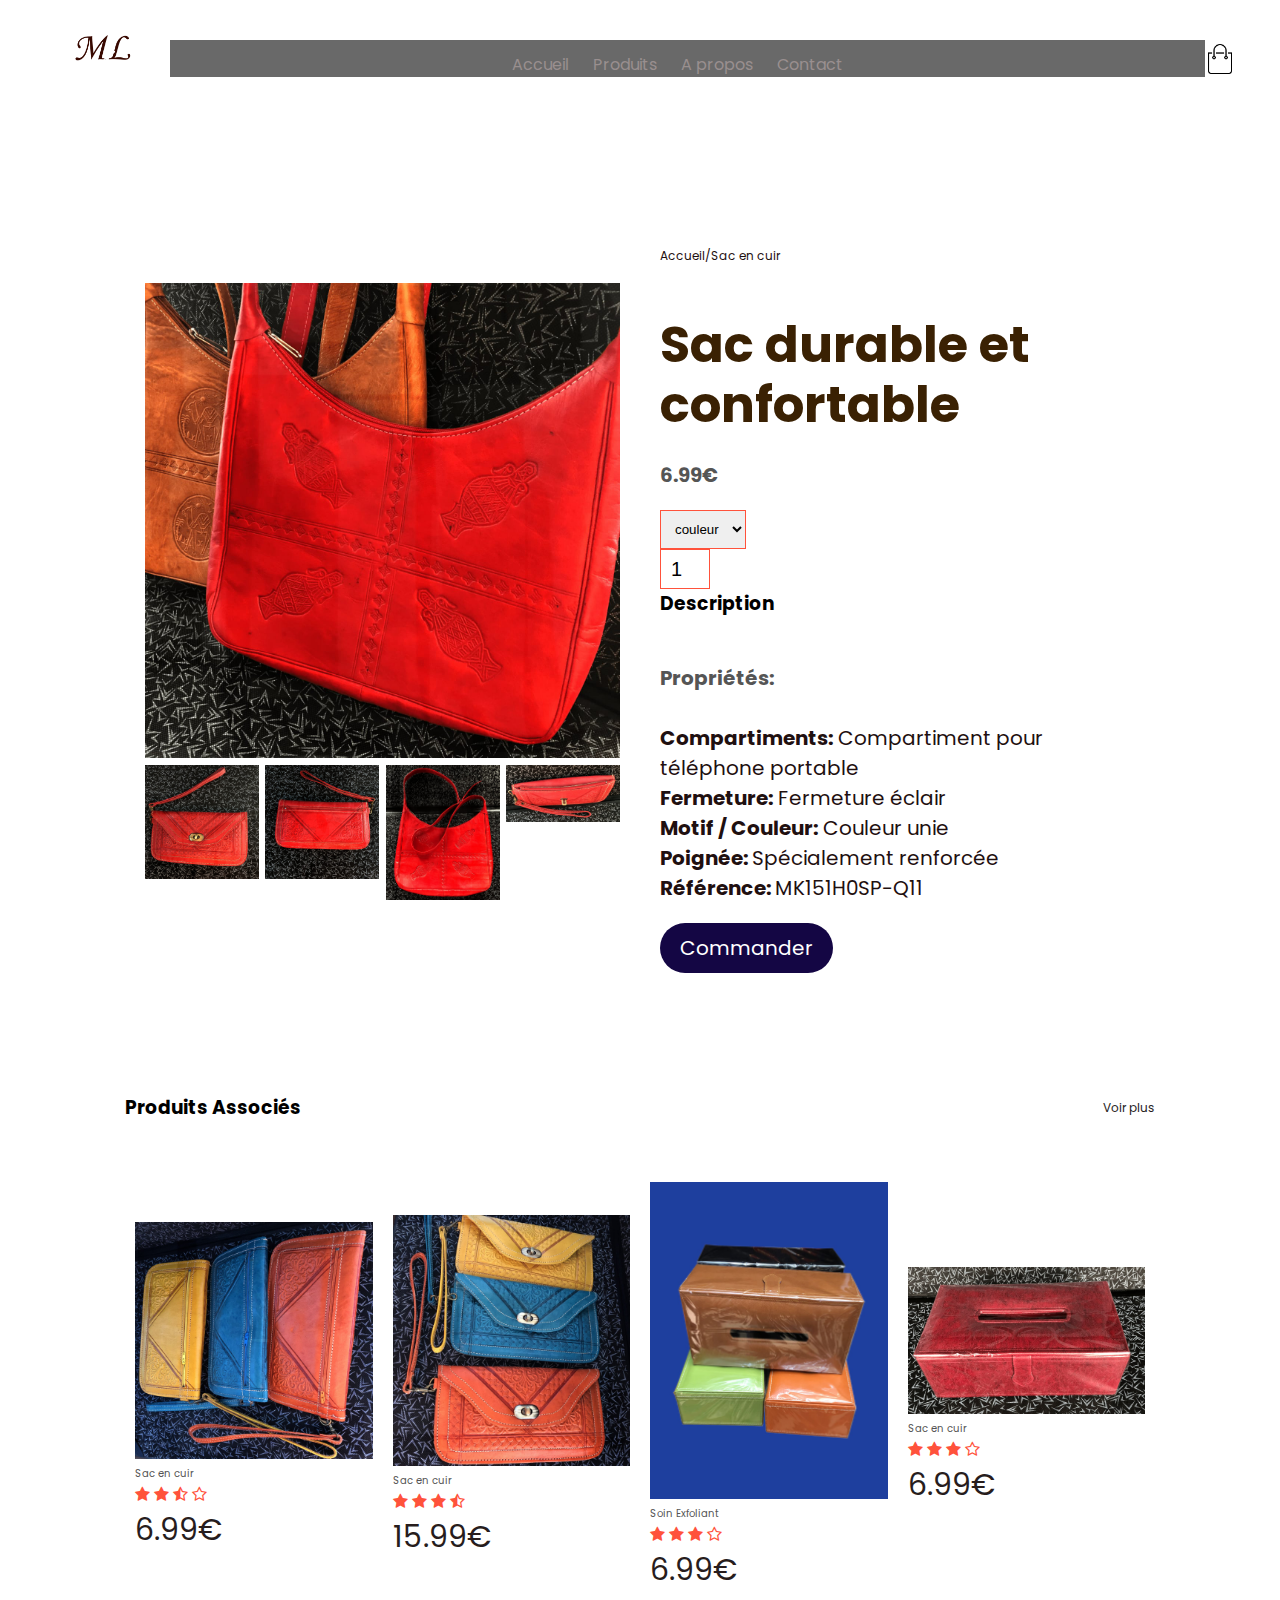
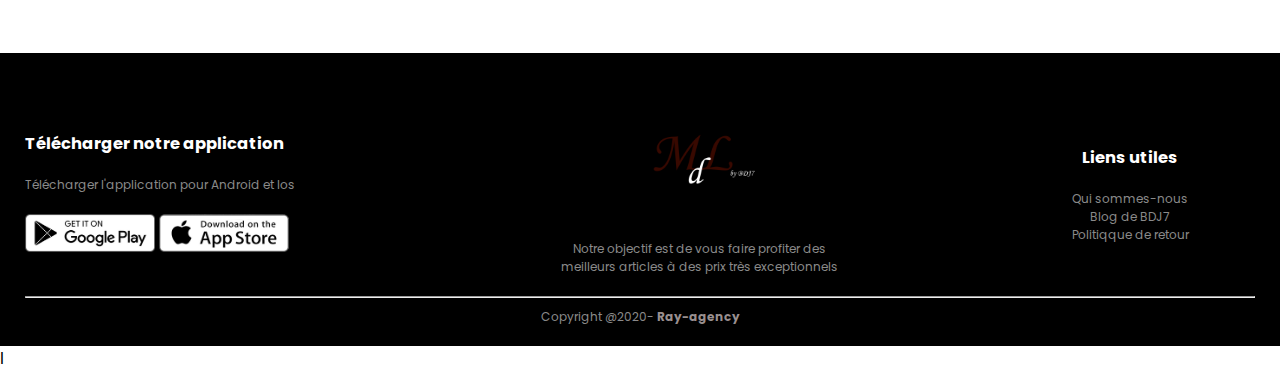
==== detail-produit-x.html @ 56a2803a "premier envois de ml" ====
<!DOCTYPE html>
<html lang="fr">
    <head>
        <meta charset="UTF-8">
        <title>Tous les produits de Mag Shopping</title>
        <link rel="stylesheet" href="style.css">
        <link rel="preconnect" href="https://fonts.gstatic.com">
        <link rel="preconnect" href="https://fonts.gstatic.com">
<link href="https://fonts.googleapis.com/css2?family=Poppins:ital,wght@0,500;1,100;1,300;1,700&display=swap" rel="stylesheet">
         <link rel="stylesheet" href="https://stackpath.bootstrapcdn.com/font-awesome/4.7.0/css/font-awesome.min.css">    
</head>
    <body>
     
      <div class="container">
        <div class="navbar">
            <div class="logo">
                <img src="images/logo-ml.png" width="125">
            </div>
            <nav>
                <ul id="MenuItems">
                    <li><a href="index.html">Accueil</a></li>
                    <li><a href="produit.html">Produits</a></li>
                    <li><a href="">A propos</a></li>
                    <li><a href="">Contact</a></li>
                </ul>
            </nav>
            <img src="images/cart.png" width="30px" height="30px">
        </div>
      </div>

<!--------------------------Detail du produit------------------------------->
         
       <div class="small-container detail-produit">
           <div class="row">
      <div class="col-2">
                   <img src="images/bdj-1.jpeg" width="100%" id="ProductImg">
                    
                   <div class="small-img-row">
                       <div class="small-img-col">
                           <img src="images/bdj-2.jpeg" width="100%" class="small-img">
                       </div>
                       <div class="small-img-col">
                        <img src="images/bdj-3.jpeg" width="100%" class="small-img">
                    </div>
                    <div class="small-img-col">
                        <img src="images/bdj-4.jpeg" width="100%" class="small-img">
                    </div>
                    <div class="small-img-col">
                        <img src="images/bdj-5.jpeg" width="100%" class="small-img">
                    </div>
                   </div>


           </div>
               <div class="col-2">
                   <p>Accueil/Sac en cuir</p>
                   <h1>Sac durable et confortable</h1>
                   <h4>6.99€</h4>
                   <select>
                       <option>couleur</option>
                       <option>rouge</option>
                       <option>bleu</option>
                       <option>jaune </option>
                       
                   </select>
                   <input type="nombre" value="1">
                   

                   <h3>Description <i class="bi bi-file-text"></i></h3>
                   <br>
                   <h4>Propriétés:</h4>
                   <p class="para-description"><strong>Compartiments:</strong>  Compartiment pour téléphone portable  <br>
                   <strong>Fermeture:</strong>  Fermeture éclair <br>
                  <strong>Motif / Couleur:</strong>   Couleur unie <br>
                  <strong>Poignée: </strong>  Spécialement renforcée <br>
                  <strong>Référence: </strong>  MK151H0SP-Q11 </p>
                    <a href="" class="btn">Commander</a>
                          
                  
                </div>

           </div>
       </div>

       


<!---------------Titre--------------------------->
 <div class="small-container">
     <div class="row row-2">
          <h3>Produits Associés</h3>
          <a href="produit.html"><p>Voir plus</p></a>
     </div>
 </div>




<!---------------Produits--------------------------->     
   <div class="small-container">
    
 <div class="row">
     <div class="col-4">
         <img src="images/bdj-6.jpeg">
         <h4>Sac en cuir</h4>
          <div class="rating">
              <i class="fa fa-star"></i>
              <i class="fa fa-star"></i>
              <i class="fa fa-star-half-o"></i>
              <i class="fa fa-star-o"></i>
          </div>
         <p>6.99€</p>
     </div>
     <div class="col-4">
      <img src="images/bdj-7.jpeg">
      <h4>Sac en cuir</h4>
       <div class="rating">
           <i class="fa fa-star"></i>
           <i class="fa fa-star"></i>
           <i class="fa fa-star"></i>
           <i class="fa fa-star-half-o"></i>
       </div>
      <p>15.99€</p>
  </div>
  <div class="col-4">
      <img src="images/bdj-8.jpeg">
      <h4>Soin Exfoliant</h4>
       <div class="rating">
           <i class="fa fa-star"></i>
           <i class="fa fa-star"></i>
           <i class="fa fa-star"></i>
           <i class="fa fa-star-o"></i>
       </div>
      <p>6.99€</p>
  </div>
  <div class="col-4">
      <img src="images/bdj-9.jpeg">
      <h4>Sac en cuir</h4>
       <div class="rating">
           <i class="fa fa-star"></i>
           <i class="fa fa-star"></i>
           <i class="fa fa-star"></i>
           <i class="fa fa-star-o"></i>
       </div>
      <p>6.99€</p>
      </div>
   </div>

 </div>
   
   <!-------------------------------footer------------------------------>
   <div class="footer">
       <div class="container">
           <div class="row">
               <div class="footer-col-1">
                   <h3>Télécharger notre application</h3>
                   <p>Télécharger l'application pour Android et Ios</p>
                    <div class="app-logo">
                        <img src="images/play-store.png">
                        <img src="images/app-store.png">
                    </div>
               </div>
               <div class="footer-col-2">
                       <img src="images/logo-ml.png">
                       <p>Notre objectif est de vous faire profiter des <br> meilleurs  articles à des prix  très 
                        exceptionnels</p>
               </div>
               <div class="footer-col-3">
                    <h3>Liens utiles</h3>
                  <p>Qui sommes-nous <br> Blog de BDJ7<br>
                Politiqque de retour </p>
              </div>
             <!---- <div class="footer-col-4">
                <h3>Nous suivre</h3>
                <ul>
                    <li>Facebook</li>
                    <li>Instagram</li>
                    <li>Twitter</li>
                    <li>YouTube</li>
                </ul>
              </div>-->
           </div>
        
           <hr>
           <p class="copyright">Copyright @2020- <a href="https://ray-agency.netlify.com"> <strong> Ray-agency</strong></p></a>

       </div>
   </div>
<!---------------js for toggle menu------------------------>
    <script>
        var MenuItems= document.getElementById("MenuItems");

        MenuItems.style.maxHeight = "0px";

        function menutoggle(){
            if( MenuItems.style.maxHeight == "0px")
                {

                MenuItems.style.maxHeight = "200px";
                }
            else
                {
                    MenuItems.style.maxHeight = "0px";
                }
        }
    </script>

    <!------------------js pour la gallerie de produits sur la pp----------->

      <script>
          var ProductImg = document.getElementById("ProductImg");
          var SmallImg = document.getElementsByClassName("small-img") 

               SmallImg[0].onclick=function()
               {
                   ProductImg.src=SmallImg[0].src;
               }
               SmallImg[1].onclick=function()
               {
                   ProductImg.src=SmallImg[1].src;
               }
               SmallImg[2].onclick=function()
               {
                   ProductImg.src=SmallImg[2].src;
               }
               SmallImg[3].onclick=function()
               {
                   ProductImg.src=SmallImg[3].src;
               }

      </script>

</body>
</html>




l
---- style.css ----
/*Google font*/
@import url('https://fonts.googleapis.com/css2?family=Gugi&display=swap');
@import url('https://fonts.googleapis.com/css2?family=Anton&display=swap');
@import url('https://fonts.googleapis.com/css2?family=Lato:wght@100&display=swap');
@import url('https://fonts.googleapis.com/css2?family=Roboto:ital,wght@0,100;0,300;0,400;0,500;0,700;0,900;1,100;1,300;1,400;1,500;1,700;1,900&display=swap');
@import url('https://fonts.googleapis.com/css2?family=Princess+Sofia&display=swap');

:root{
    --light-gray:#2b3032a1;
    --primary-color:#0e1111;
    --border:#2b303218;
    --text-color:#ff686b;
    --roboto:"Roboto",sans-serif;
    --gugi:"Gugi",cursive;
    --sofia:"Sofia",cursive;
}

title{
    font-style: italic;
}
.primary-color{
    color:var(--primary-color);
}
.bg-primary-color{
    background-color:var(--primary-color)!important;
}
.text-color{
    color:var(--text-color);
}
.font-roboto{
    font-family: var(--roboto);
}
.lightblue{
    color: rgba(63, 184, 178, 0.548);
}

/* Header */

header{
    background-color:var(--primary-color);
    font-family:var(--roboto);
}
header .site-title{
   font-family:var(--roboto);
}
.container.dropdown-toggle,
.container.dropdown-item{
    font-size: 10px;
    
}
.header-links a{
     font-size: 0.9em;
     text-decoration: none;
     color: white;
}

/*Navigation menu*/
.navbar-nav{
    padding: 0.8em 0em;
}
.navbar-nav .nav-link{
    font-size: 0.9em;;
    color:var(--light-gray)!important;
}
.navbar-nav .nav-item .nav-link{
    padding: 0 1.3em;
}
#MenuItems{
    margin-top: 12px;
}

/***********************************************/
*{
    margin: 0;
    padding: 0;
    box-sizing: border-box;

}

body{
    font-family: 'Poppins', sans-serif;
}

.navbar{
    display: flex;
    align-items: center;
    padding:20px;
    font-size: 100%;

}
.navbar-toggler{
    font-size: 10px;
    margin:0px;
}
.bdj7{
    font-style: italic !important;
    font-size: 10px !important;
}
.col-4 h4{
    font-size: 10px;
}
nav{
    flex: 1;
    text-align: center;
    background-color: dimgray;
}
nav ul{
    display: inline-block;  
    list-style-type: none;  
}
nav ul li{
    display: inline-block;
    margin-right: 20px;
}
a{
    text-decoration: none;
    color: rgb(153, 143, 143);
}
p{
    color: rgb(39, 29, 29);
    font-size: 12px;
}

.promo{
    text-align: center;
    margin-top: 0px;
    margin-bottom: 10px;
}


.container{
    max-width: 1300px;
    margin: auto;
    padding-left: 25px;
    padding-right: 25px;
}
.row{
    display: flex;
    align-items: center;
    flex-wrap: wrap;
    justify-content: center;
    padding-right: 0px;
    padding-left: 0px;

}
.col-2{
    flex-basis: 50%;
    min-width: 300px;
    position: center;
}
.col-2 img{
    /*max-width: 100%;
    padding: 50px 0;*/
    background-color: #fff;
}
.col-2 h1{
    font-size: 50px;
    line-height: 60px;
    margin: 25px 0;
    color: rgb(58, 33, 3);
    margin-top: 90px;
}
.para-description{
    font-size: 20px;
}
.text-acc p{
    font-size: 20px;
    margin-top: 50px;
    text-align: center;
    color: #fff;
}
.btn{
    display: inline-block;
    background: #140644;
    color: #fff;
    padding:10px 20px;
    margin: 40px 0px;
    border-radius: 30px;
    transition: 0.5s;
    text-align: center;
    margin-top: 90px;
    font-size: 20px;
}

.btn:hover{
    background: #563434;
}
.header{
    background: radial-gradient(#f1c3f1,#ffd6ff);
    min-height: 50vh;
    width: 100%;
    background-image: linear-gradient(rgba(4,9,30,0.7),rgba(4,9,30,0.7)),url(images/imagems1.jpeg);
    background-position: center;
    background-size: cover;
    position:relative;
    margin-left: 0px;
    margin-right: 0px;


}
.header .row{
    margin-top: 30px;
}
/*----------------------featured categorie--------------------------*/
.categories{
    margin: 70px 0;
}
.col-3{
    flex-basis: 30%;
    min-width: 250px;
    margin-bottom: 30px;
}
.col-3 p{
    font-size: 12px;
}
.col-3 img{
    width: 100%;
}
.small-container{
    max-width: 1080px;
    margin: auto;
    padding-left: 25px;
    padding-right: 25px;
}
.col-4{
    flex-basis: 25%;
    padding: 10px;
    min-width: 200px;
    margin-bottom: 50px;
    transition:transform 0.5s;
}
.col-4 p{
    font-size: 30px !important;
}
.col-4 img{
    width: 100%;
}

.titre{
    text-align: center;
    margin: 0 auto 30px;
    position: relative;
    line-height: 60px;
    color: #555;
}
.titre::after{
        content: ' ';
        background: #ff523b;
        width: 80px;
        height: 5px;
        border-radius: 5px;
        position: absolute;
        bottom: 0;
        left: 50%;
        transform: translateX(-50px);
}
h4{
    color: #555;
    font-weight: normal;
}
.col-4 p{
    font-size: 14px;
}
.rating .fa{
    color: #ff523b;
}
.col-4:hover{
    transform: translateY(-5px);

}
/*---------------Offert----------------------------*/
.offer{
    background: radial-gradient(rgb(53, 43, 43),#3b363b);
    margin-top: 80px;
    padding: 50px 0;
    margin-left: 0px;
    margin-right: 0px;
}
.offert1{
    padding-top: 0px;
}
.col-2 .offer-img{
    padding: 50px;
    width: 90%;
    text-align: center;
    margin-bottom: 0px;
    margin-right: 50px;
    
    
}
.col-2 h1{
    margin-top: 50px !important;
    
}
.col-2 p{
    margin-bottom: 0px;
    margin-top: 30px;   

    
}
.col-2 .btn{
    margin-top: 20px;
    margin-bottom: 0px;

}
small{
    color: rgb(139, 136, 136);
    font-size: 17px;
    text-align: center;
    padding: 0px;
    

}
.offer p{
    color: #fff;
    font-size: 15px;
    padding: 0px;
    
}

/*------------------------------testimonial-----------------*/
.testimonial{
    padding-top: 100px;
}
.testimonial .col-3{
    text-align: center;
    padding: 40px 20px;
    box-shadow: 0 0 20px 0px rgb(0,0,0,0.1);
    cursor: pointer;
    transition: transform 0.5s;
}
.testimonial .col-3 img{
    width: 50px;
    margin-top: 20px;
    border-radius: 50%;
}
.testimonial .col-3:hover{
    transform:translateY(-10px);
}
.fa.fa-quote-left{
    font-size: 34px;
    color: #ff523b;
}
.col-3 p{
    font-size: 10px;
    margin: 12px 0;
    color: #777;
}
.testimonial .col-3 h3{
    font-weight: 600;
    color: #555;
    font-size: 14px;  
}

/*--------------------------brands---------------------*/

.brands{
    margin: 100px auto;
}
.col-5{
    width: 160px;
}
.col-5 img{
    width: 100%;
    cursor: pointer;
    filter: grayscale(100%);
}
.col-5 img:hover{
    filter: grayscale(0);
}
/*-----------------------Accordion------------------------------------*/

/*-------------------------footer---------------------*/
.footer{
    background: #000;
    color: #8a8a8a;
    font-size: 14px;
    padding: 60px 0 20px;
    
}
.footer p{
    color: #8a8a8a;
}
.footer h3{
    color:#fff;
    margin-bottom: 20px;
}
.footer-col-1, .footer-col-2, .footer-col-3, .footer-col-4{
    min-width: 250px;
    margin-bottom: 20px;
}
.footer-col-1{
    flex-basis: 30%;
}
.footer-col-2{
    flex: 1;
    text-align: center;
}
.footer-col-2 img{
    width: 180px;
    margin-bottom: 20px;
}
.footer-col-3, .footer-col-4{
    flex-basis: 12%;
    text-align: center;
}
ul{
    list-style-type: none;
}
.app-logo{
    margin-top: 20px;
}
.app-logo img{
    width: 130px;
}
.copyright hr{
    border: none;
    background: #b5b5b5;
    height: 1px;
    margin: 20px 0;
}
.copyright{
    text-align: center;
    margin-top: 10px;
}
.menu-icon{
    width: 28px;
    margin-left: 20px;
    display: none;
}
.page-btn{
    margin: 0 auto 80px;
}
.page-btn span{
    display: inline-block;
    border: 1px solid #ff523b;
    margin-left: 10px;
    width: 40px;
    height: 40px;
    text-align: center;
    line-height: 40px;
    cursor: pointer;
}
.page-btn span:hover{
        background: #ff523b;
        color:#fff;    
}

/*-----------------Détail du produit------------------------*/

  .detail-produit{
      margin-top: 80px;    
  }
  .detail-produit .col-2 img{
      padding: 0;
  }
  .detail-produit .col-2{
      padding: 20px;
  }
  .detail-produit h4{
      margin: 20px 0;
      font-size: 20px;
      font-weight: bold;
  }
  .detail-produit select{
      display: block;
      padding: 10px;
      margin-top: 20px;
  }
  .detail-produit input{
      width: 50px;
      height: 40px;
      padding-left: 10px;
      font-size: 20px;
      margin-right: 10px;
      border: 1px solid #ff523b;
  }
  input:focus{
      outline: none;
  }
  .detail-produit .fa{
      color: #ff523b;
      margin-left: 10px;  
  }
  .small-img-row{
      display: flex;
      justify-content: space-between;
  }
  .small-img-col{
      flex-basis: 24%;
      cursor: pointer;
  }
  .detail-produit p{
      color: rgb(31, 16, 16);
  }
  









/*---------------------Tous les produits------------------------*/

.row-2{
    justify-content: space-between;
    margin: 100px auto 50px;
}
select{
    border: 1px solid #ff523b;
    padding: 5px;
}
select:focus{
    outline: none;

}
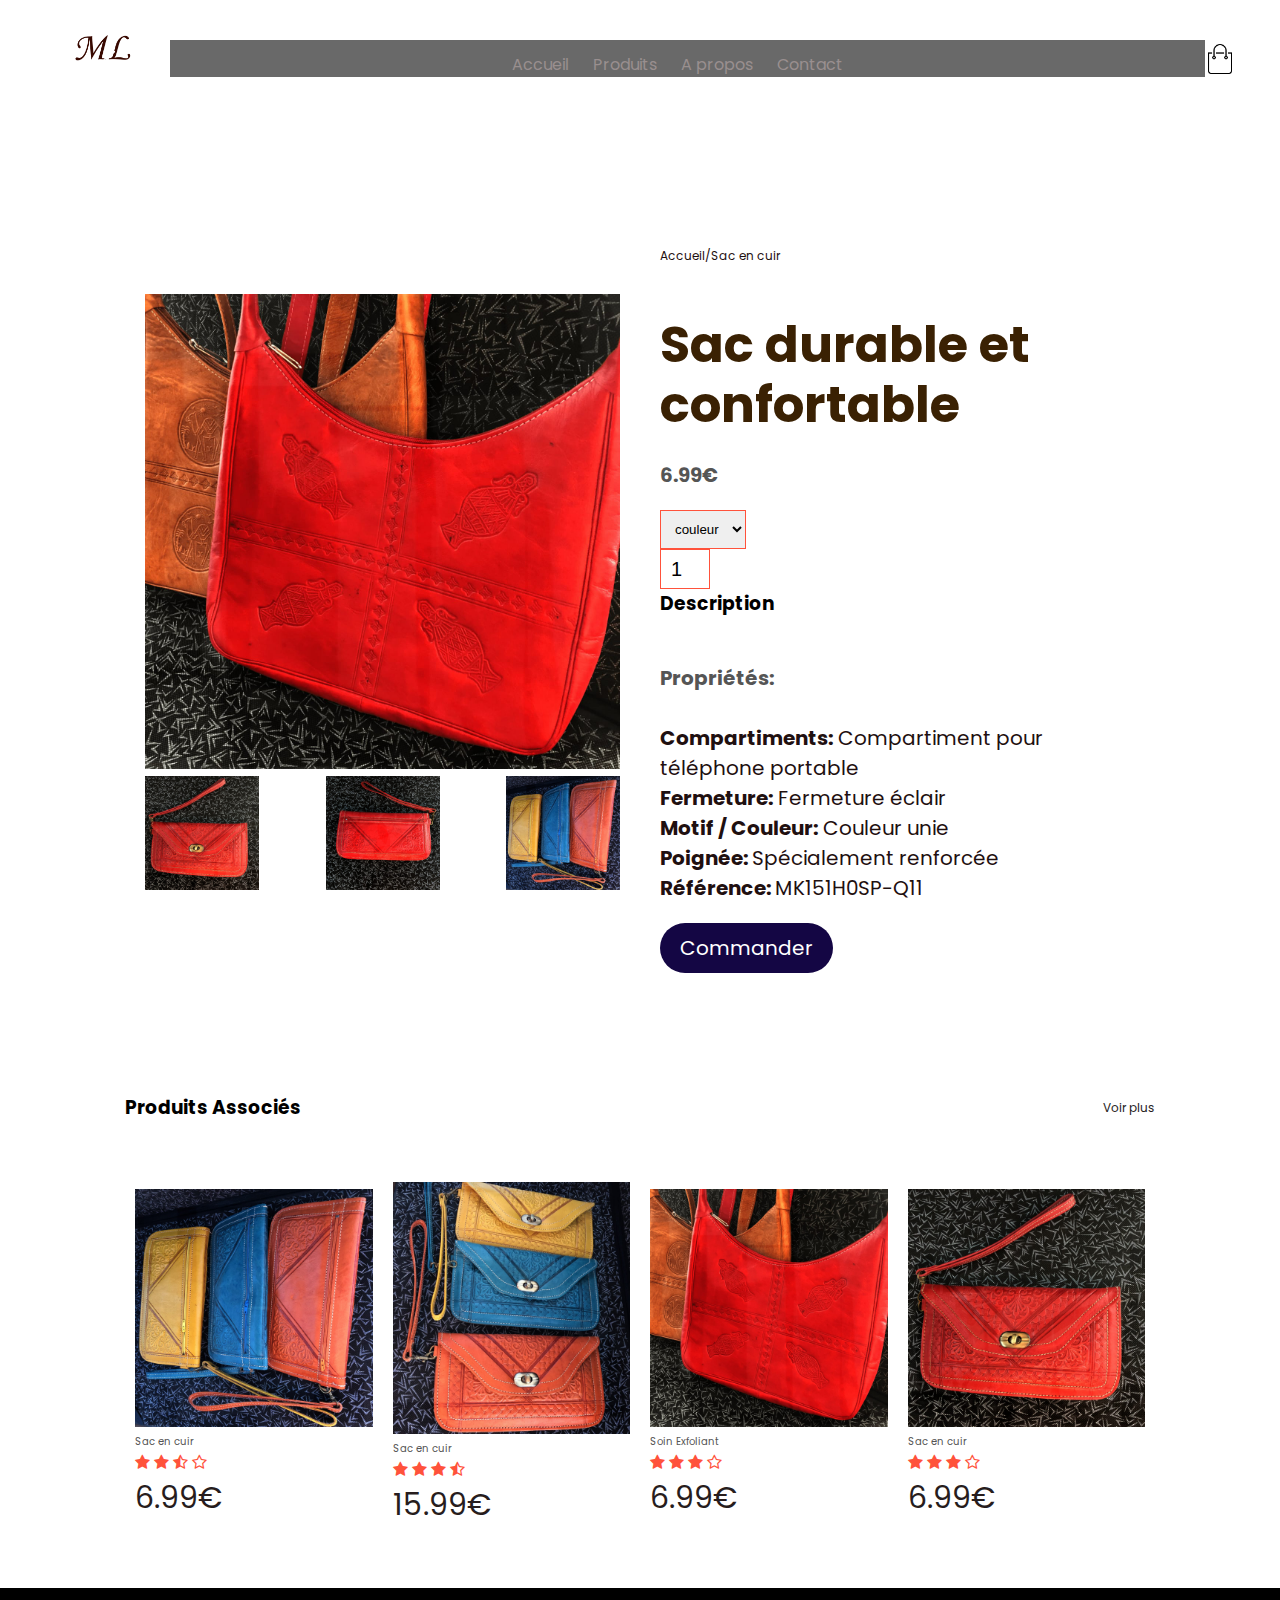
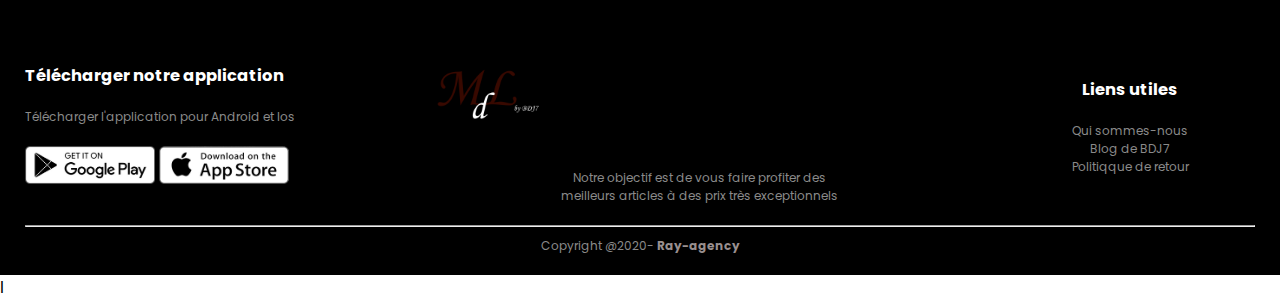
==== commit 711ded89: "let's go ml" ====
--- a/detail-produit-x.html
+++ b/detail-produit-x.html
@@ -43,10 +43,7 @@
                         <img src="images/bdj-3.jpeg" width="100%" class="small-img">
                     </div>
                     <div class="small-img-col">
-                        <img src="images/bdj-4.jpeg" width="100%" class="small-img">
-                    </div>
-                    <div class="small-img-col">
-                        <img src="images/bdj-5.jpeg" width="100%" class="small-img">
+                        <img src="images/bdj-6.jpeg" width="100%" class="small-img">
                     </div>
                    </div>
 
@@ -123,7 +120,7 @@
       <p>15.99€</p>
   </div>
   <div class="col-4">
-      <img src="images/bdj-8.jpeg">
+      <img src="images/bdj-1.jpeg">
       <h4>Soin Exfoliant</h4>
        <div class="rating">
            <i class="fa fa-star"></i>
@@ -134,7 +131,7 @@
       <p>6.99€</p>
   </div>
   <div class="col-4">
-      <img src="images/bdj-9.jpeg">
+      <img src="images/bdj-2.jpeg">
       <h4>Sac en cuir</h4>
        <div class="rating">
            <i class="fa fa-star"></i>
--- a/style.css
+++ b/style.css
@@ -399,6 +399,7 @@
 .footer-col-2 img{
     width: 180px;
     margin-bottom: 20px;
+    display: flex;
 }
 .footer-col-3, .footer-col-4{
     flex-basis: 12%;
